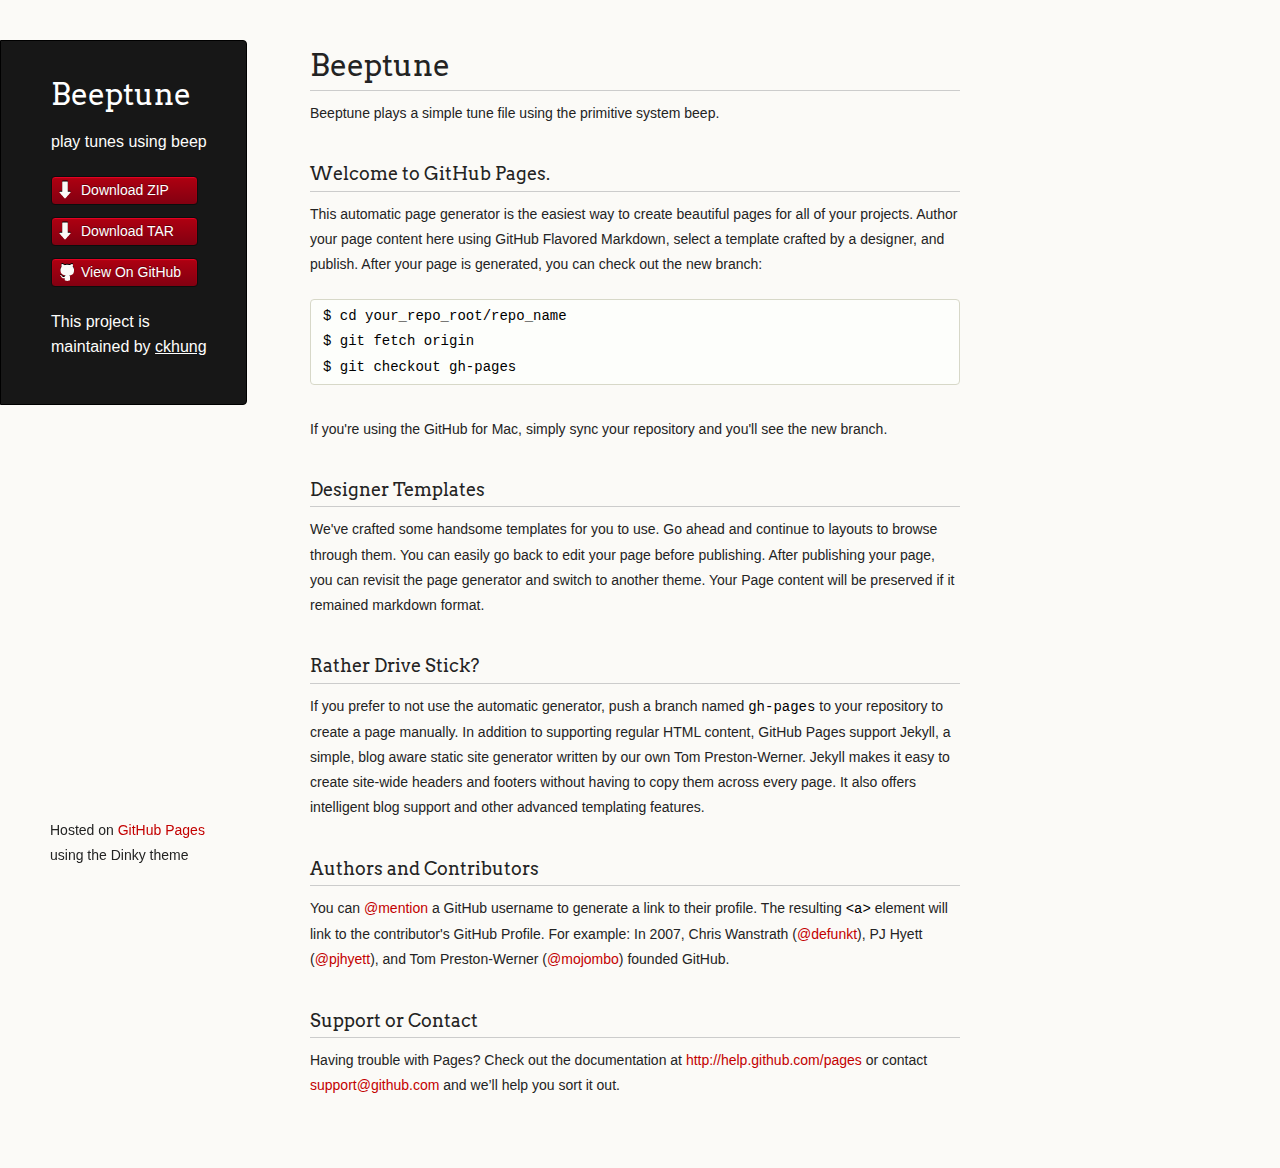
==== index.html @ a036dea6 "Create gh-pages branch via GitHub" ====
<!doctype html>
<html>
  <head>
    <meta charset="utf-8">
    <meta http-equiv="X-UA-Compatible" content="chrome=1">
    <title>Beeptune by ckhung</title>

    <link rel="stylesheet" href="stylesheets/styles.css">
    <link rel="stylesheet" href="stylesheets/pygment_trac.css">
    <script src="javascripts/scale.fix.js"></script>
    <meta name="viewport" content="width=device-width, initial-scale=1, user-scalable=no">
    <!--[if lt IE 9]>
    <script src="//html5shiv.googlecode.com/svn/trunk/html5.js"></script>
    <![endif]-->
  </head>
  <body>
    <div class="wrapper">
      <header>
        <h1 class="header">Beeptune</h1>
        <p class="header">play tunes using beep</p>

        <ul>
          <li class="download"><a class="buttons" href="https://github.com/ckhung/beeptune/zipball/master">Download ZIP</a></li>
          <li class="download"><a class="buttons" href="https://github.com/ckhung/beeptune/tarball/master">Download TAR</a></li>
          <li><a class="buttons github" href="https://github.com/ckhung/beeptune">View On GitHub</a></li>
        </ul>

        <p class="header">This project is maintained by <a class="header name" href="https://github.com/ckhung">ckhung</a></p>


      </header>
      <section>
        <h1>Beeptune</h1>

<p>Beeptune plays a simple tune file using the primitive system beep.</p>

<h3>Welcome to GitHub Pages.</h3>

<p>This automatic page generator is the easiest way to create beautiful pages for all of your projects. Author your page content here using GitHub Flavored Markdown, select a template crafted by a designer, and publish. After your page is generated, you can check out the new branch:</p>

<pre><code>$ cd your_repo_root/repo_name
$ git fetch origin
$ git checkout gh-pages
</code></pre>

<p>If you're using the GitHub for Mac, simply sync your repository and you'll see the new branch.</p>

<h3>Designer Templates</h3>

<p>We've crafted some handsome templates for you to use. Go ahead and continue to layouts to browse through them. You can easily go back to edit your page before publishing. After publishing your page, you can revisit the page generator and switch to another theme. Your Page content will be preserved if it remained markdown format.</p>

<h3>Rather Drive Stick?</h3>

<p>If you prefer to not use the automatic generator, push a branch named <code>gh-pages</code> to your repository to create a page manually. In addition to supporting regular HTML content, GitHub Pages support Jekyll, a simple, blog aware static site generator written by our own Tom Preston-Werner. Jekyll makes it easy to create site-wide headers and footers without having to copy them across every page. It also offers intelligent blog support and other advanced templating features.</p>

<h3>Authors and Contributors</h3>

<p>You can <a href="https://github.com/blog/821" class="user-mention">@mention</a> a GitHub username to generate a link to their profile. The resulting <code>&lt;a&gt;</code> element will link to the contributor's GitHub Profile. For example: In 2007, Chris Wanstrath (<a href="https://github.com/defunkt" class="user-mention">@defunkt</a>), PJ Hyett (<a href="https://github.com/pjhyett" class="user-mention">@pjhyett</a>), and Tom Preston-Werner (<a href="https://github.com/mojombo" class="user-mention">@mojombo</a>) founded GitHub.</p>

<h3>Support or Contact</h3>

<p>Having trouble with Pages? Check out the documentation at <a href="http://help.github.com/pages">http://help.github.com/pages</a> or contact <a href="mailto:support@github.com">support@github.com</a> and we’ll help you sort it out.</p>
      </section>
      <footer>
        <p><small>Hosted on <a href="https://pages.github.com">GitHub Pages</a> using the Dinky theme</small></p>
      </footer>
    </div>
    <!--[if !IE]><script>fixScale(document);</script><![endif]-->
		
  </body>
</html>
---- stylesheets/styles.css ----
@import url(https://fonts.googleapis.com/css?family=Arvo:400,700,400italic);

/* MeyerWeb Reset */

html, body, div, span, applet, object, iframe,
h1, h2, h3, h4, h5, h6, p, blockquote, pre,
a, abbr, acronym, address, big, cite, code,
del, dfn, em, img, ins, kbd, q, s, samp,
small, strike, strong, sub, sup, tt, var,
b, u, i, center,
dl, dt, dd, ol, ul, li,
fieldset, form, label, legend,
table, caption, tbody, tfoot, thead, tr, th, td,
article, aside, canvas, details, embed,
figure, figcaption, footer, header, hgroup,
menu, nav, output, ruby, section, summary,
time, mark, audio, video {
  margin: 0;
  padding: 0;
  border: 0;
  font: inherit;
  vertical-align: baseline;
}


/* Base text styles */

body {
  padding:10px 50px 0 0;
  font-family:"Helvetica Neue", Helvetica, Arial, sans-serif;
	font-size: 14px;
	color: #232323;
	background-color: #FBFAF7;
	margin: 0;
	line-height: 1.8em;
	-webkit-font-smoothing: antialiased;

}

h1, h2, h3, h4, h5, h6 {
  color:#232323;
  margin:36px 0 10px;
}

p, ul, ol, table, dl {
  margin:0 0 22px;
}

h1, h2, h3 {
	font-family: Arvo, Monaco, serif;
  line-height:1.3;
	font-weight: normal;
}

h1,h2, h3 {
	display: block;
	border-bottom: 1px solid #ccc;
	padding-bottom: 5px;
}

h1 {
	font-size: 30px;
}

h2 {
	font-size: 24px;
}

h3 {
	font-size: 18px;
}

h4, h5, h6 {
	font-family: Arvo, Monaco, serif;
	font-weight: 700;
}

a {
  color:#C30000;
  font-weight:200;
  text-decoration:none;
}

a:hover {
	text-decoration: underline;
}

a small {
	font-size: 12px;
}

em {
	font-style: italic;
}

strong {
  font-weight:700;
}

ul li {
  list-style: inside;
  padding-left: 25px;
}

ol li {
  list-style: decimal inside;
  padding-left: 20px;
}

blockquote {
  margin: 0;
  padding: 0 0 0 20px;
  font-style: italic;
}

dl, dt, dd, dl p {
	font-color: #444;
}

dl dt {
  font-weight: bold;
}

dl dd {
  padding-left: 20px;
  font-style: italic;
}

dl p {
  padding-left: 20px;
  font-style: italic;
}

hr {
  border:0;
  background:#ccc;
  height:1px;
  margin:0 0 24px;
}

/* Images */

img {
  position: relative;
  margin: 0 auto;
  max-width: 650px;
  padding: 5px;
  margin: 10px 0 32px 0;
  border: 1px solid #ccc;
}


/* Code blocks */

code, pre {
	font-family: Monaco, "Bitstream Vera Sans Mono", "Lucida Console", Terminal, monospace;
  color:#000;
  font-size:14px;
}

pre {
	padding: 4px 12px;
  background: #FDFEFB;
  border-radius:4px;
  border:1px solid #D7D8C8;
  overflow: auto;
  overflow-y: hidden;
	margin-bottom: 32px;
}


/* Tables */

table {
  width:100%;
}

table {
  border: 1px solid #ccc;
  margin-bottom: 32px;
  text-align: left;
 }

th {
  font-family: 'Arvo', Helvetica, Arial, sans-serif;
	font-size: 18px;
	font-weight: normal;
  padding: 10px;
  background: #232323;
  color: #FDFEFB;
 }

td {
  padding: 10px;
	background: #ccc;
 }


/* Wrapper */
.wrapper {
  width:960px;
}


/* Header */

header {
	background-color: #171717;
	color: #FDFDFB;
  width:170px;
  float:left;
  position:fixed;
	border: 1px solid #000;
	-webkit-border-top-right-radius: 4px;
	-webkit-border-bottom-right-radius: 4px;
	-moz-border-radius-topright: 4px;
	-moz-border-radius-bottomright: 4px;
	border-top-right-radius: 4px;
	border-bottom-right-radius: 4px;
	padding: 34px 25px 22px 50px;
	margin: 30px 25px 0 0;
	-webkit-font-smoothing: antialiased;
}

p.header {
	font-size: 16px;
}

h1.header {
	font-family: Arvo, sans-serif;
	font-size: 30px;
	font-weight: 300;
	line-height: 1.3em;
	border-bottom: none;
	margin-top: 0;
}


h1.header, a.header, a.name, header a{
	color: #fff;
}

a.header {
	text-decoration: underline;
}

a.name {
	white-space: nowrap;
}

header ul {
  list-style:none;
  padding:0;
}

header li {
	list-style-type: none;
  width:132px;
  height:15px;
	margin-bottom: 12px;
	line-height: 1em;
	padding: 6px 6px 6px 7px;

	background: #AF0011;
	background: -moz-linear-gradient(top, #AF0011 0%, #820011 100%);
  background: -webkit-gradient(linear, left top, left bottom, color-stop(0%,#f8f8f8), color-stop(100%,#dddddd));
  background: -webkit-linear-gradient(top, #AF0011 0%,#820011 100%);
  background: -o-linear-gradient(top, #AF0011 0%,#820011 100%);
  background: -ms-linear-gradient(top, #AF0011 0%,#820011 100%);
  background: linear-gradient(top, #AF0011 0%,#820011 100%);

	border-radius:4px;
  border:1px solid #0D0D0D;

	-webkit-box-shadow: inset 0px 1px 1px 0 rgba(233,2,38, 1);
	box-shadow: inset 0px 1px 1px 0 rgba(233,2,38, 1);

}

header li:hover {
	background: #C3001D;
	background: -moz-linear-gradient(top, #C3001D 0%, #950119 100%);
  background: -webkit-gradient(linear, left top, left bottom, color-stop(0%,#f8f8f8), color-stop(100%,#dddddd));
  background: -webkit-linear-gradient(top, #C3001D 0%,#950119 100%);
  background: -o-linear-gradient(top, #C3001D 0%,#950119 100%);
  background: -ms-linear-gradient(top, #C3001D 0%,#950119 100%);
  background: linear-gradient(top, #C3001D 0%,#950119 100%);
}

a.buttons {
	-webkit-font-smoothing: antialiased;
	background: url(../images/arrow-down.png) no-repeat;
	font-weight: normal;
	text-shadow: rgba(0, 0, 0, 0.4) 0 -1px 0;
	padding: 2px 2px 2px 22px;
	height: 30px;
}

a.github {
	background: url(../images/octocat-small.png) no-repeat 1px;
}

a.buttons:hover {
	color: #fff;
	text-decoration: none;
}


/* Section - for main page content */

section {
  width:650px;
  float:right;
  padding-bottom:50px;
}


/* Footer */

footer {
  width:170px;
  float:left;
  position:fixed;
  bottom:10px;
	padding-left: 50px;
}

@media print, screen and (max-width: 960px) {

  div.wrapper {
    width:auto;
    margin:0;
  }

  header, section, footer {
    float:none;
    position:static;
    width:auto;
  }

	footer {
		border-top: 1px solid #ccc;
		margin:0 84px 0 50px;
		padding:0;
	}

  header {
    padding-right:320px;
  }

  section {
    padding:20px 84px 20px 50px;
    margin:0 0 20px;
  }

  header a small {
    display:inline;
  }

  header ul {
    position:absolute;
    right:130px;
    top:84px;
  }
}

@media print, screen and (max-width: 720px) {
  body {
    word-wrap:break-word;
  }

  header {
    padding:10px 20px 0;
		margin-right: 0;
  }

	section {
    padding:10px 0 10px 20px;
    margin:0 0 30px;
  }

	footer {
		margin: 0 0 0 30px;
	}

  header ul, header p.view {
    position:static;
  }
}

@media print, screen and (max-width: 480px) {

  header ul li.download {
    display:none;
  }

	footer {
		margin: 0 0 0 20px;
	}

	footer a{
		display:block;
	}

}

@media print {
  body {
    padding:0.4in;
    font-size:12pt;
    color:#444;
  }
}
---- stylesheets/pygment_trac.css ----
.highlight  { background: #ffffff; }
.highlight .c { color: #999988; font-style: italic } /* Comment */
.highlight .err { color: #a61717; background-color: #e3d2d2 } /* Error */
.highlight .k { font-weight: bold } /* Keyword */
.highlight .o { font-weight: bold } /* Operator */
.highlight .cm { color: #999988; font-style: italic } /* Comment.Multiline */
.highlight .cp { color: #999999; font-weight: bold } /* Comment.Preproc */
.highlight .c1 { color: #999988; font-style: italic } /* Comment.Single */
.highlight .cs { color: #999999; font-weight: bold; font-style: italic } /* Comment.Special */
.highlight .gd { color: #000000; background-color: #ffdddd } /* Generic.Deleted */
.highlight .gd .x { color: #000000; background-color: #ffaaaa } /* Generic.Deleted.Specific */
.highlight .ge { font-style: italic } /* Generic.Emph */
.highlight .gr { color: #aa0000 } /* Generic.Error */
.highlight .gh { color: #999999 } /* Generic.Heading */
.highlight .gi { color: #000000; background-color: #ddffdd } /* Generic.Inserted */
.highlight .gi .x { color: #000000; background-color: #aaffaa } /* Generic.Inserted.Specific */
.highlight .go { color: #888888 } /* Generic.Output */
.highlight .gp { color: #555555 } /* Generic.Prompt */
.highlight .gs { font-weight: bold } /* Generic.Strong */
.highlight .gu { color: #800080; font-weight: bold; } /* Generic.Subheading */
.highlight .gt { color: #aa0000 } /* Generic.Traceback */
.highlight .kc { font-weight: bold } /* Keyword.Constant */
.highlight .kd { font-weight: bold } /* Keyword.Declaration */
.highlight .kn { font-weight: bold } /* Keyword.Namespace */
.highlight .kp { font-weight: bold } /* Keyword.Pseudo */
.highlight .kr { font-weight: bold } /* Keyword.Reserved */
.highlight .kt { color: #445588; font-weight: bold } /* Keyword.Type */
.highlight .m { color: #009999 } /* Literal.Number */
.highlight .s { color: #d14 } /* Literal.String */
.highlight .na { color: #008080 } /* Name.Attribute */
.highlight .nb { color: #0086B3 } /* Name.Builtin */
.highlight .nc { color: #445588; font-weight: bold } /* Name.Class */
.highlight .no { color: #008080 } /* Name.Constant */
.highlight .ni { color: #800080 } /* Name.Entity */
.highlight .ne { color: #990000; font-weight: bold } /* Name.Exception */
.highlight .nf { color: #990000; font-weight: bold } /* Name.Function */
.highlight .nn { color: #555555 } /* Name.Namespace */
.highlight .nt { color: #000080 } /* Name.Tag */
.highlight .nv { color: #008080 } /* Name.Variable */
.highlight .ow { font-weight: bold } /* Operator.Word */
.highlight .w { color: #bbbbbb } /* Text.Whitespace */
.highlight .mf { color: #009999 } /* Literal.Number.Float */
.highlight .mh { color: #009999 } /* Literal.Number.Hex */
.highlight .mi { color: #009999 } /* Literal.Number.Integer */
.highlight .mo { color: #009999 } /* Literal.Number.Oct */
.highlight .sb { color: #d14 } /* Literal.String.Backtick */
.highlight .sc { color: #d14 } /* Literal.String.Char */
.highlight .sd { color: #d14 } /* Literal.String.Doc */
.highlight .s2 { color: #d14 } /* Literal.String.Double */
.highlight .se { color: #d14 } /* Literal.String.Escape */
.highlight .sh { color: #d14 } /* Literal.String.Heredoc */
.highlight .si { color: #d14 } /* Literal.String.Interpol */
.highlight .sx { color: #d14 } /* Literal.String.Other */
.highlight .sr { color: #009926 } /* Literal.String.Regex */
.highlight .s1 { color: #d14 } /* Literal.String.Single */
.highlight .ss { color: #990073 } /* Literal.String.Symbol */
.highlight .bp { color: #999999 } /* Name.Builtin.Pseudo */
.highlight .vc { color: #008080 } /* Name.Variable.Class */
.highlight .vg { color: #008080 } /* Name.Variable.Global */
.highlight .vi { color: #008080 } /* Name.Variable.Instance */
.highlight .il { color: #009999 } /* Literal.Number.Integer.Long */

.type-csharp .highlight .k { color: #0000FF }
.type-csharp .highlight .kt { color: #0000FF }
.type-csharp .highlight .nf { color: #000000; font-weight: normal }
.type-csharp .highlight .nc { color: #2B91AF }
.type-csharp .highlight .nn { color: #000000 }
.type-csharp .highlight .s { color: #A31515 }
.type-csharp .highlight .sc { color: #A31515 }
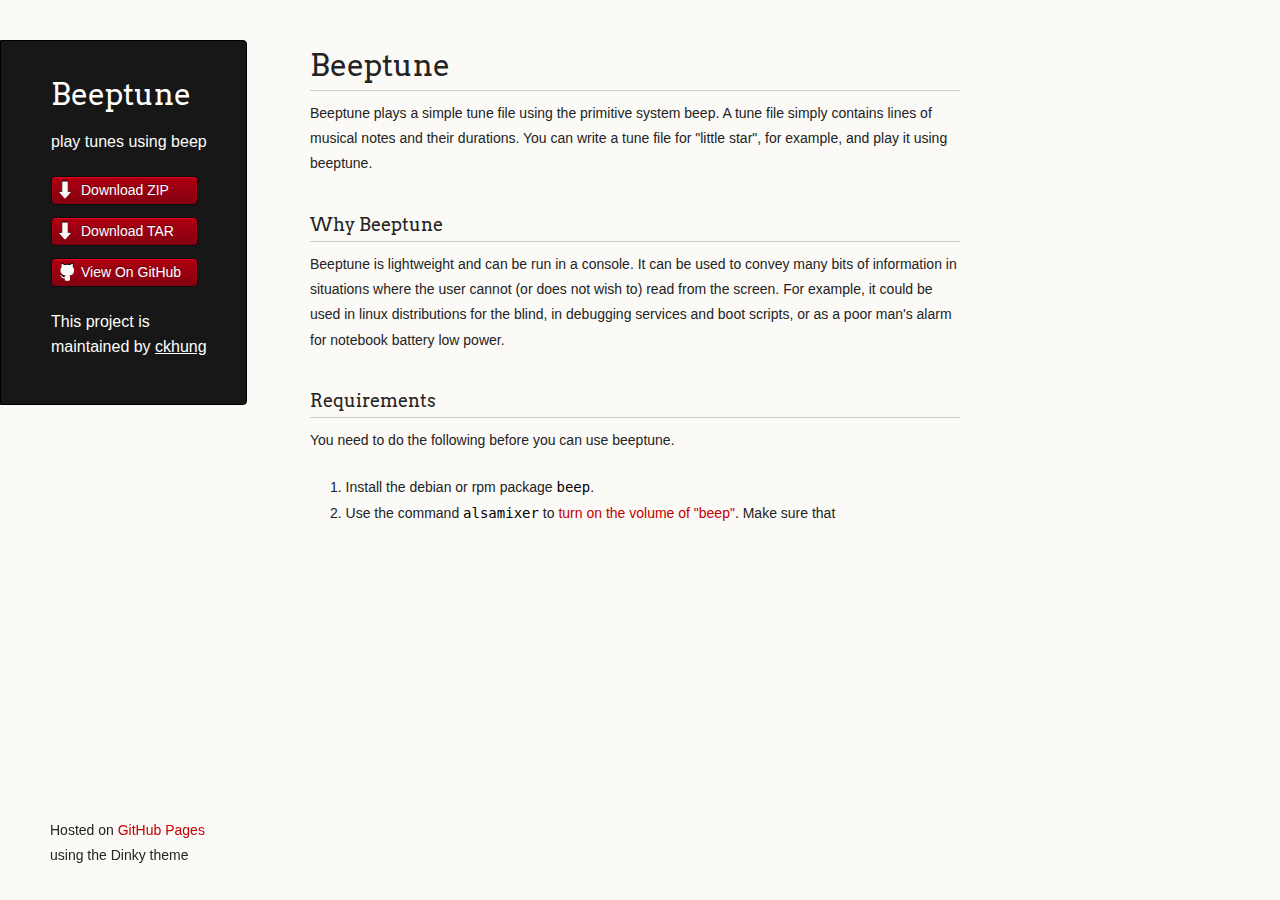
==== commit 8c1f3a15: "Will the post-commit.sample hook update the project homepage, too?" ====
--- a/index.html
+++ b/index.html
@@ -32,40 +32,38 @@
       <section>
         <h1>Beeptune</h1>
 
-<p>Beeptune plays a simple tune file using the primitive system beep.</p>
+<p>Beeptune plays a simple tune file using the primitive system beep.
+A tune file simply contains lines of musical notes and their durations.
+You can write a tune file for "little star", for example,
+and play it using beeptune.
 
-<h3>Welcome to GitHub Pages.</h3>
+<h3>Why Beeptune</h3>
 
-<p>This automatic page generator is the easiest way to create beautiful pages for all of your projects. Author your page content here using GitHub Flavored Markdown, select a template crafted by a designer, and publish. After your page is generated, you can check out the new branch:</p>
+<p>Beeptune is lightweight and can be run in a console.
+It can be used to convey many bits of information
+in situations where the user cannot (or does not wish to)
+read from the screen. For example, it could be used in
+linux distributions for the blind, in debugging services
+and boot scripts, or as a poor man's alarm for notebook
+battery low power.
 
-<pre><code>$ cd your_repo_root/repo_name
-$ git fetch origin
-$ git checkout gh-pages
-</code></pre>
+<h3>Requirements</h3>
 
-<p>If you're using the GitHub for Mac, simply sync your repository and you'll see the new branch.</p>
+<p>You need to do the following before you can use beeptune.
+<ol>
+<li>Install the debian or rpm package <code>beep</code>.
+<li>Use the command <code>alsamixer</code> to <a href=
+"https://wiki.archlinux.org/index.php/Beep">
+turn on the volume of "beep"</a>. Make sure that
+</ol>
 
-<h3>Designer Templates</h3>
-
-<p>We've crafted some handsome templates for you to use. Go ahead and continue to layouts to browse through them. You can easily go back to edit your page before publishing. After publishing your page, you can revisit the page generator and switch to another theme. Your Page content will be preserved if it remained markdown format.</p>
-
-<h3>Rather Drive Stick?</h3>
-
-<p>If you prefer to not use the automatic generator, push a branch named <code>gh-pages</code> to your repository to create a page manually. In addition to supporting regular HTML content, GitHub Pages support Jekyll, a simple, blog aware static site generator written by our own Tom Preston-Werner. Jekyll makes it easy to create site-wide headers and footers without having to copy them across every page. It also offers intelligent blog support and other advanced templating features.</p>
-
-<h3>Authors and Contributors</h3>
-
-<p>You can <a href="https://github.com/blog/821" class="user-mention">@mention</a> a GitHub username to generate a link to their profile. The resulting <code>&lt;a&gt;</code> element will link to the contributor's GitHub Profile. For example: In 2007, Chris Wanstrath (<a href="https://github.com/defunkt" class="user-mention">@defunkt</a>), PJ Hyett (<a href="https://github.com/pjhyett" class="user-mention">@pjhyett</a>), and Tom Preston-Werner (<a href="https://github.com/mojombo" class="user-mention">@mojombo</a>) founded GitHub.</p>
-
-<h3>Support or Contact</h3>
-
-<p>Having trouble with Pages? Check out the documentation at <a href="http://help.github.com/pages">http://help.github.com/pages</a> or contact <a href="mailto:support@github.com">support@github.com</a> and we’ll help you sort it out.</p>
       </section>
       <footer>
-        <p><small>Hosted on <a href="https://pages.github.com">GitHub Pages</a> using the Dinky theme</small></p>
+	<p><small>Hosted on <a href="https://pages.github.com">GitHub
+Pages</a> using the Dinky theme</small></p>
       </footer>
     </div>
     <!--[if !IE]><script>fixScale(document);</script><![endif]-->
 		
   </body>
-</html>+</html>
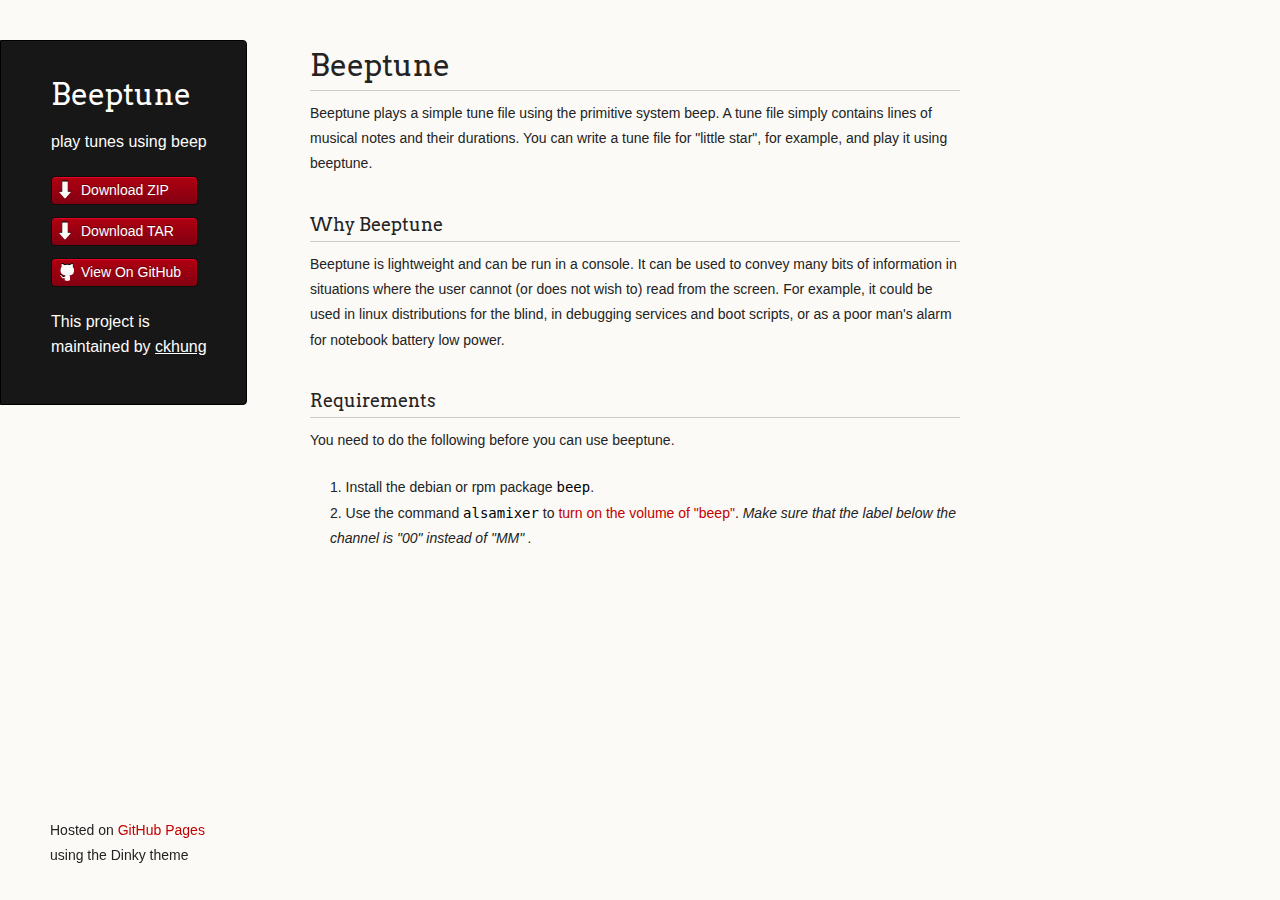
==== commit 2aae1e29: "Will the post-commit hook update the project homepage, too?" ====
--- a/index.html
+++ b/index.html
@@ -54,7 +54,8 @@
 <li>Install the debian or rpm package <code>beep</code>.
 <li>Use the command <code>alsamixer</code> to <a href=
 "https://wiki.archlinux.org/index.php/Beep">
-turn on the volume of "beep"</a>. Make sure that
+turn on the volume of "beep"</a>. <em>Make sure that
+the label below the channel is "00" instead of "MM" .</em>
 </ol>
 
       </section>
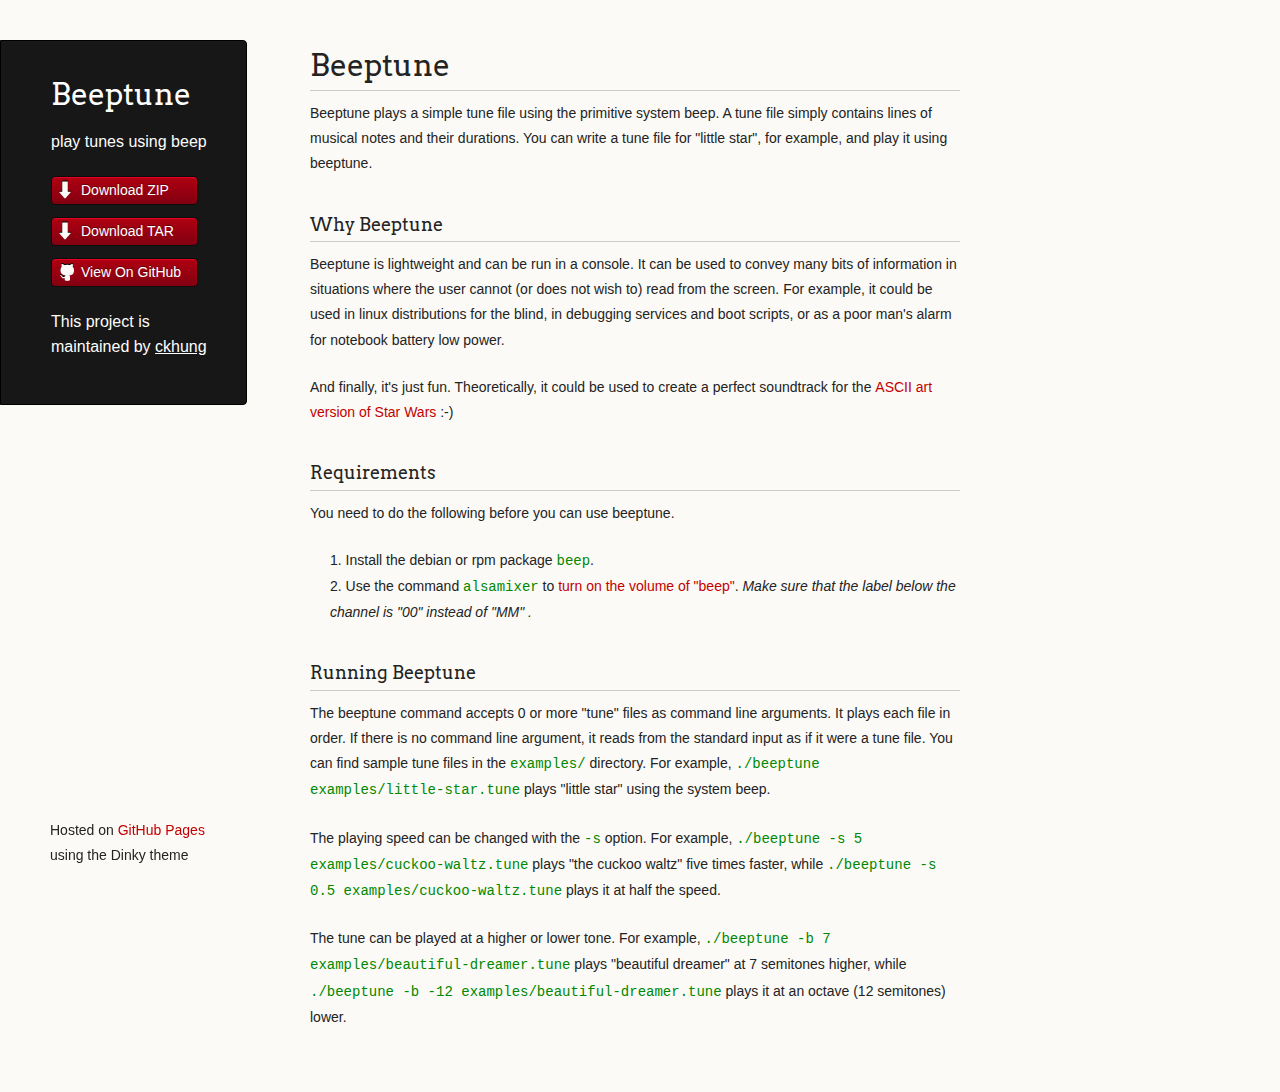
==== commit 82ef15ea: "homepage update; change -c option to -s option" ====
--- a/index.html
+++ b/index.html
@@ -47,6 +47,11 @@
 and boot scripts, or as a poor man's alarm for notebook
 battery low power.
 
+<p>And finally, it's just fun. Theoretically, it could be
+used to create a perfect soundtrack for the <a href=
+"http://lifehacker.com/373571/watch-star-wars-in-text-via-telnet">
+ASCII art version of Star Wars</a> :-)
+
 <h3>Requirements</h3>
 
 <p>You need to do the following before you can use beeptune.
@@ -58,6 +63,29 @@
 the label below the channel is "00" instead of "MM" .</em>
 </ol>
 
+<h3>Running Beeptune</h3>
+
+<p>The beeptune command accepts 0 or more "tune" files as
+command line arguments. It plays each file in order.
+If there is no command line argument, it reads from
+the standard input as if it were a tune file.
+You can find sample tune files in the <code>examples/</code>
+directory. For example,
+<code>./beeptune examples/little-star.tune</code>
+plays "little star" using the system beep.
+
+<p>The playing speed can be changed with the <code>-s</code> option.
+For example, <code>./beeptune -s 5 examples/cuckoo-waltz.tune</code>
+plays "the cuckoo waltz" five times faster, while
+<code>./beeptune -s 0.5 examples/cuckoo-waltz.tune</code>
+plays it at half the speed.
+
+<p>The tune can be played at a higher or lower tone.
+For example, <code>./beeptune -b 7 examples/beautiful-dreamer.tune</code>
+plays "beautiful dreamer" at 7 semitones higher, while
+<code>./beeptune -b -12 examples/beautiful-dreamer.tune</code>
+plays it at an octave (12 semitones) lower.
+
       </section>
       <footer>
 	<p><small>Hosted on <a href="https://pages.github.com">GitHub
--- a/stylesheets/styles.css
+++ b/stylesheets/styles.css
@@ -154,7 +154,7 @@
 
 code, pre {
 	font-family: Monaco, "Bitstream Vera Sans Mono", "Lucida Console", Terminal, monospace;
-  color:#000;
+  color:#080;
   font-size:14px;
 }
 
@@ -410,4 +410,4 @@
     font-size:12pt;
     color:#444;
   }
-}+}
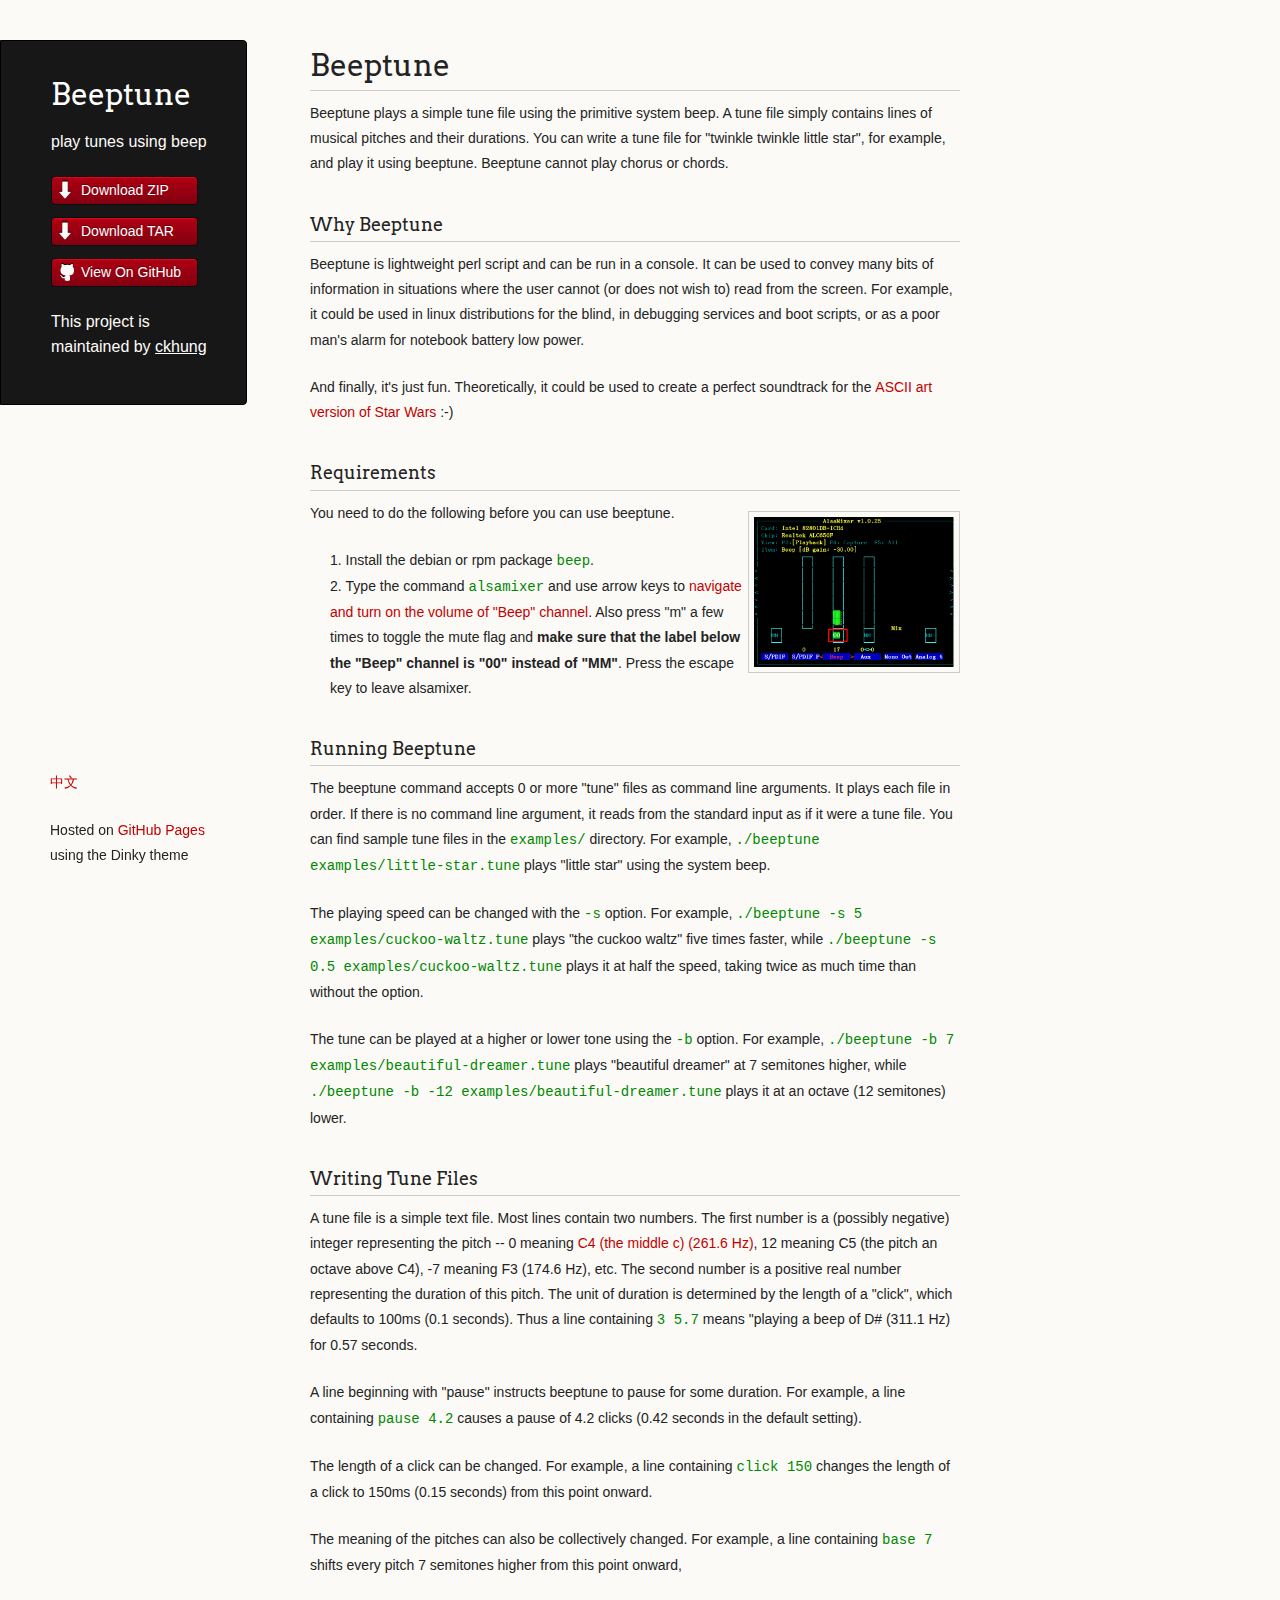
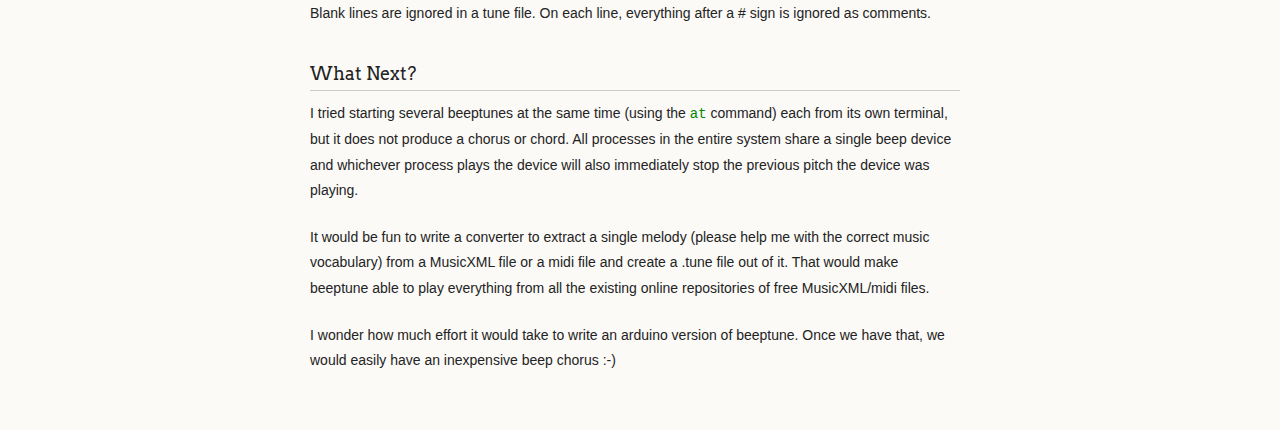
==== commit 62e58475: "1st draft of en and zh_TW docs" ====
--- a/index.html
+++ b/index.html
@@ -7,7 +7,12 @@
 
     <link rel="stylesheet" href="stylesheets/styles.css">
     <link rel="stylesheet" href="stylesheets/pygment_trac.css">
-    <script src="javascripts/scale.fix.js"></script>
+    <script src="js/jq/jquery.js" type="text/javascript"></script>
+    <script src="js/jq/fancyzoom/shadow.js" type="text/javascript"></script>
+    <script src="js/jq/fancyzoom/ifixpng.js" type="text/javascript"></script>
+    <script src="js/jq/fancyzoom/fancyzoom.js" type="text/javascript"></script>
+    <script src="js/core.js" type="text/javascript"></script>
+    <script src="js/scale.fix.js" type="text/javascript"></script>
     <meta name="viewport" content="width=device-width, initial-scale=1, user-scalable=no">
     <!--[if lt IE 9]>
     <script src="//html5shiv.googlecode.com/svn/trunk/html5.js"></script>
@@ -27,19 +32,19 @@
 
         <p class="header">This project is maintained by <a class="header name" href="https://github.com/ckhung">ckhung</a></p>
 
-
       </header>
       <section>
         <h1>Beeptune</h1>
 
 <p>Beeptune plays a simple tune file using the primitive system beep.
-A tune file simply contains lines of musical notes and their durations.
-You can write a tune file for "little star", for example,
+A tune file simply contains lines of musical pitches and their durations.
+You can write a tune file for "twinkle twinkle little star", for example,
 and play it using beeptune.
+Beeptune cannot play chorus or chords.
 
 <h3>Why Beeptune</h3>
 
-<p>Beeptune is lightweight and can be run in a console.
+<p>Beeptune is lightweight perl script and can be run in a console.
 It can be used to convey many bits of information
 in situations where the user cannot (or does not wish to)
 read from the screen. For example, it could be used in
@@ -54,13 +59,20 @@
 
 <h3>Requirements</h3>
 
-<p>You need to do the following before you can use beeptune.
+<p><img src="images/alsamix-beep.png"
+alt="using alsamixer to unmute the Beep channel"
+width="200" align="right" />
+You need to do the following before you can use beeptune.
 <ol>
 <li>Install the debian or rpm package <code>beep</code>.
-<li>Use the command <code>alsamixer</code> to <a href=
+<li>Type the command <code>alsamixer</code> and use
+arrow keys to <a href=
 "https://wiki.archlinux.org/index.php/Beep">
-turn on the volume of "beep"</a>. <em>Make sure that
-the label below the channel is "00" instead of "MM" .</em>
+navigate and turn on the volume of "Beep" channel</a>.
+Also press "m" a few times to toggle the mute flag
+and <strong>make sure that the label below the "Beep"
+channel is "00" instead of "MM"</strong>.
+Press the escape key to leave alsamixer.
 </ol>
 
 <h3>Running Beeptune</h3>
@@ -78,19 +90,73 @@
 For example, <code>./beeptune -s 5 examples/cuckoo-waltz.tune</code>
 plays "the cuckoo waltz" five times faster, while
 <code>./beeptune -s 0.5 examples/cuckoo-waltz.tune</code>
-plays it at half the speed.
+plays it at half the speed, taking twice as much time than
+without the option.
 
-<p>The tune can be played at a higher or lower tone.
+<p>The tune can be played at a higher or lower tone using the <code>-b</code> option.
 For example, <code>./beeptune -b 7 examples/beautiful-dreamer.tune</code>
 plays "beautiful dreamer" at 7 semitones higher, while
 <code>./beeptune -b -12 examples/beautiful-dreamer.tune</code>
 plays it at an octave (12 semitones) lower.
 
+<h3>Writing Tune Files</h3>
+
+<p>A tune file is a simple text file.
+Most lines contain two numbers.
+The first number is a (possibly negative) integer representing the pitch --
+0 meaning <a href="https://en.wikipedia.org/wiki/C_%28musical_note%29">
+C4 (the middle c) (261.6 Hz)</a>, 12 meaning C5
+(the pitch an octave above C4), -7 meaning F3 (174.6 Hz), etc.
+The second number is a positive real number representing
+the duration of this pitch.
+The unit of duration is determined by the length of a "click",
+which defaults to 100ms (0.1 seconds).
+Thus a line containing <code>3 5.7</code> means "playing a beep of D#
+(311.1 Hz) for 0.57 seconds.
+
+<p>A line beginning with "pause" instructs beeptune to
+pause for some duration. For example, a line containing
+<code>pause 4.2</code> causes a pause of 4.2 clicks
+(0.42 seconds in the default setting).
+
+<p>The length of a click can be changed.
+For example, a line containing <code>click 150</code> changes the length
+of a click to 150ms (0.15 seconds) from this point onward.
+
+<p>The meaning of the pitches can also be collectively changed.
+For example, a line containing <code>base 7</code> shifts every pitch
+7 semitones higher from this point onward,
+
+<p>Blank lines are ignored in a tune file.
+On each line, everything after a # sign is ignored as comments.
+
+<h3>What Next?</h3>
+
+<p>I tried starting several beeptunes at the same time
+(using the <code>at</code> command) each from its own terminal,
+but it does not produce a chorus or chord. All processes in the
+entire system share a single beep device and whichever process
+plays the device will also immediately stop the previous
+pitch the device was playing.
+
+<p>It would be fun to write a converter to extract
+a single melody (please help me with the correct music vocabulary)
+from a MusicXML file or a midi file and create
+a .tune file out of it. That would make
+beeptune able to play everything from all the
+existing online repositories of free MusicXML/midi files.
+
+<p>I wonder how much effort it would take to write an arduino
+version of beeptune. Once we have that, we would easily
+have an inexpensive beep chorus :-)
+
       </section>
       <footer>
+	<p><small><a href="index.zh_TW.html">中文</a></small></p>
+
 	<p><small>Hosted on <a href="https://pages.github.com">GitHub
 Pages</a> using the Dinky theme</small></p>
-      </footer>
+      <footer>
     </div>
     <!--[if !IE]><script>fixScale(document);</script><![endif]-->
 		
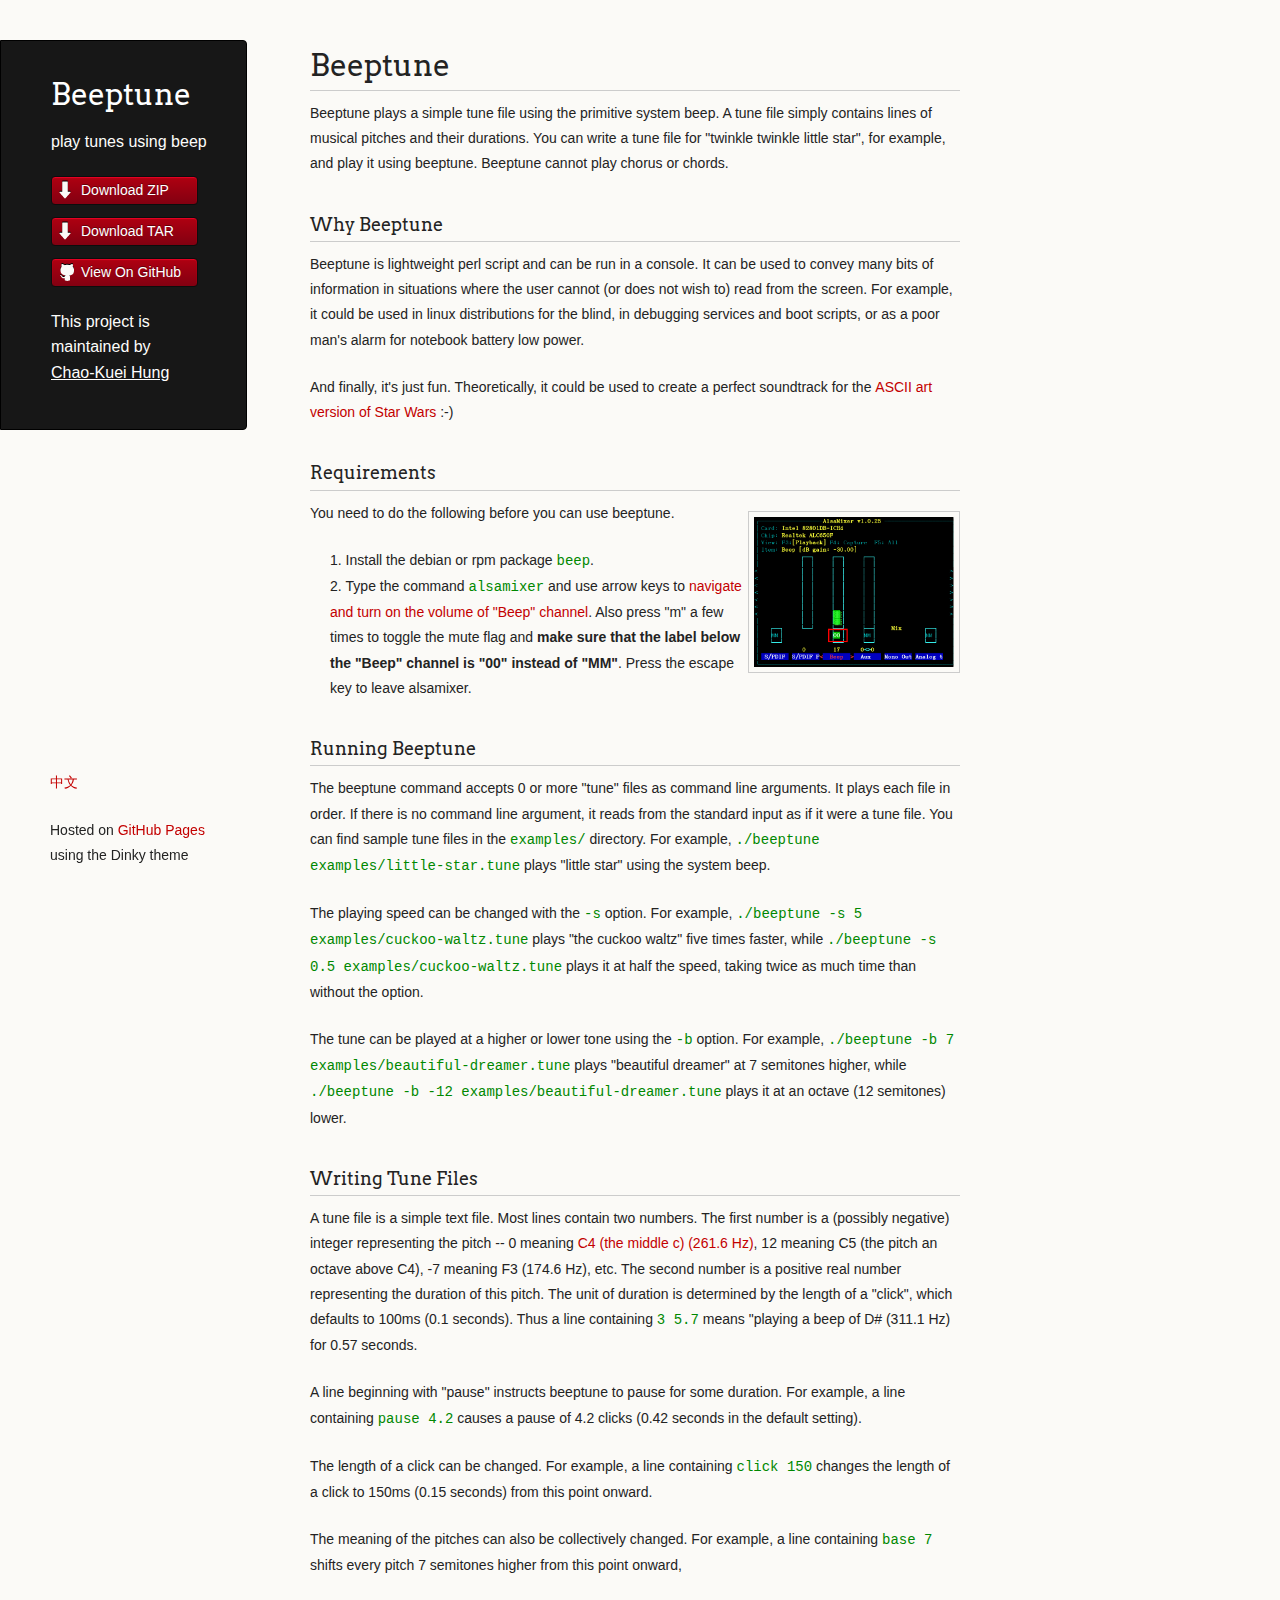
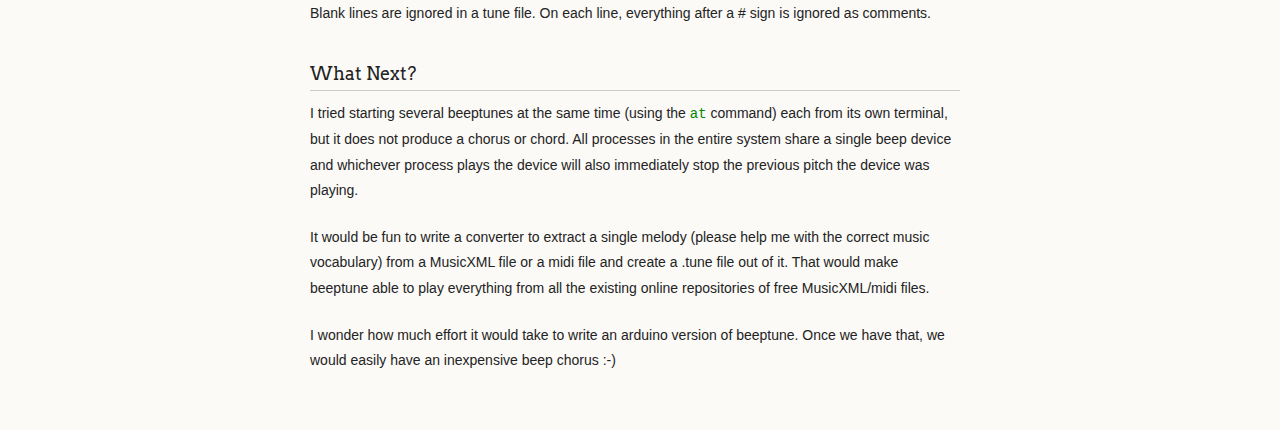
==== commit c468318d: "link personal info to github profile instead of ckhung.github.com" ====
--- a/index.html
+++ b/index.html
@@ -30,7 +30,8 @@
           <li><a class="buttons github" href="https://github.com/ckhung/beeptune">View On GitHub</a></li>
         </ul>
 
-        <p class="header">This project is maintained by <a class="header name" href="https://github.com/ckhung">ckhung</a></p>
+        <p class="header">This project is maintained by <a class="header
+	name" href="https://github.com/ckhung">Chao-Kuei Hung</a></p>
 
       </header>
       <section>
